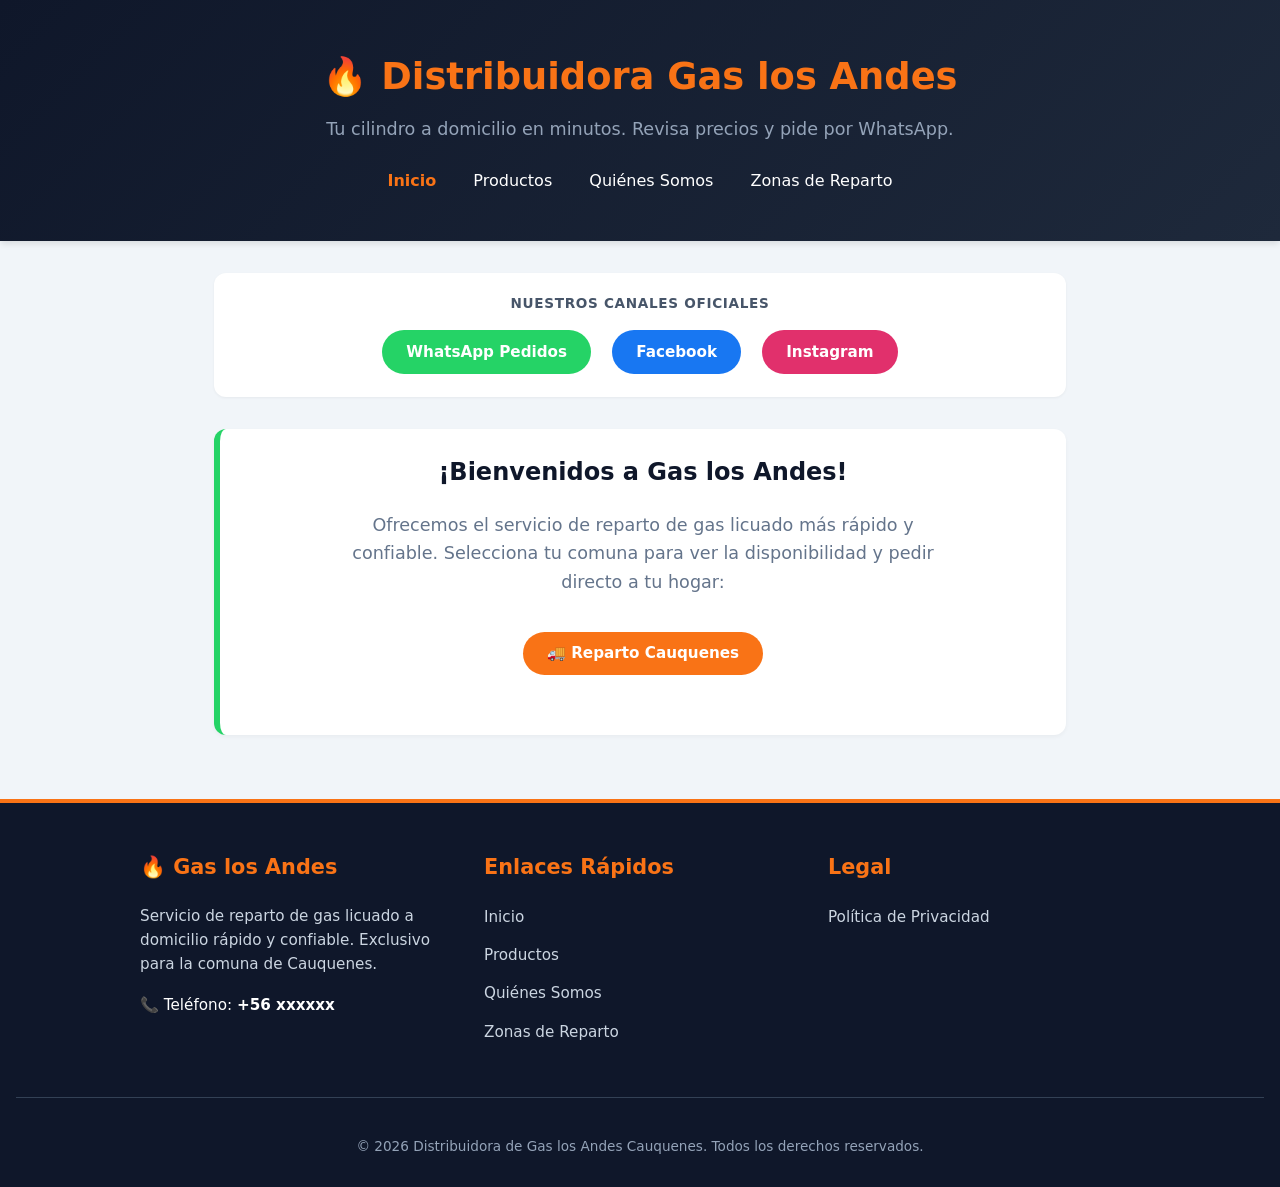
==== index.html @ 9a269de0 "Fix HTML encoding issues in index.html" ====
<!DOCTYPE html>
<html lang="es">
<head>
    <meta charset="UTF-8">
    <meta name="google-site-verification" content="sRSYCV41yhmLuT-MsqksweCs7_6CHi87_nhNmnl8I60" />
    <meta name="description" content="Gas Andes es el más importante de Cauquenes">
    <meta name="keywords" content="Gas Andes, Cauquenes">
    <meta name="viewport" content="width=device-width, initial-scale=1.0">
    <title>Gas los Andes - Inicio</title>
    <link rel="stylesheet" href="styles.css">
    <!-- 📍 AQUÍ VA EL CÓDIGO DE GOOGLE (DENTRO DEL HEAD) -->
    <script type="application/ld+json">
    {
      "@context": "https://schema.org",
      "@type": "GasStation",
      "name": "Distribuidora de Gas los Andes Cauquenes",
      "description": "Servicio de reparto de gas licuado a domicilio exclusivo para la comuna de Cauquenes.",
      "url": "https://tu-sitio-aqui.vercel.app", 
      "telephone": "+56xxxxxxx",
      "priceRange": "$$",
      "areaServed": {
        "@type": "AdministrativeArea",
        "name": "Cauquenes"
      }
    }
    </script>
</head>
<body>
    <header>
        <h1>🔥 Distribuidora Gas los Andes</h1>
        <p>Tu cilindro a domicilio en minutos. Revisa precios y pide por WhatsApp.</p>
        <nav class="main-nav">
            <a href="index.html" class="nav-link active">Inicio</a>
            <a href="productos.html" class="nav-link">Productos</a>
            <a href="nosotros.html" class="nav-link">Quiénes Somos</a>
            <a href="cauquenes.html" class="nav-link">Zonas de Reparto</a>
        </nav>
    </header>

    <div class="container">
        <div class="social-bar">
            <p>Nuestros Canales Oficiales</p>
            <div class="social-links">
                <a href="#" target="_blank" class="social-btn btn-ws" id="mainWhatsapp">WhatsApp Pedidos</a>
                <a href="https://facebook.com/tu_pagina_gas" target="_blank" class="social-btn btn-fb">Facebook</a>
                <a href="https://instagram.com/tu_perfil_gas" target="_blank" class="social-btn btn-ig">Instagram</a>
            </div>
        </div>
        
        <div class="product-card clearfix" style="text-align: center; border-left: 6px solid #25d366;">
            <h2 style="color: #0f172a; margin-top: 0;">¡Bienvenidos a Gas los Andes!</h2>
            <p style="color: #64748b; font-size: 1.1rem; max-width: 600px; margin: 1rem auto;">
                Ofrecemos el servicio de reparto de gas licuado más rápido y confiable. 
                Selecciona tu comuna para ver la disponibilidad y pedir directo a tu hogar:
            </p>
            
            <div style="margin: 2rem 0;">
                <a href="cauquenes.html" class="social-btn" style="background-color: #f97316; text-decoration: none;">🚚 Reparto Cauquenes</a>
            </div>
        </div>
    </div>

    <script src="script.js"></script>

    <footer class="site-footer">
        <div class="footer-container">
            
            <!-- Columna 1: Información de la Empresa -->
            <div class="footer-column">
                <h3>🔥 Gas los Andes</h3>
                <p>Servicio de reparto de gas licuado a domicilio rápido y confiable. Exclusivo para la comuna de Cauquenes.</p>
                <p class="footer-phone">📞 Teléfono: <strong>+56 xxxxxx</strong></p>
            </div>

            <!-- Columna 2: Navegación -->
            <div class="footer-column">
                <h3>Enlaces Rápidos</h3>
                <ul>
                    <li><a href="index.html">Inicio</a></li>
                    <li><a href="productos.html">Productos</a></li>
                    <li><a href="nosotros.html">Quiénes Somos</a></li>
                    <li><a href="cauquenes.html">Zonas de Reparto</a></li>
                </ul>
            </div>

            <!-- Columna 3: Legal -->
            <div class="footer-column">
                <h3>Legal</h3>
                <ul>
                    <li><a href="privacidad.html">Política de Privacidad</a></li>
                </ul>
            </div>

        </div>

        <!-- Barra inferior de derechos -->
        <div class="footer-bottom">
            <p>&copy; 2026 Distribuidora de Gas los Andes Cauquenes. Todos los derechos reservados.</p>
        </div>
    </footer>
</body>
</html>
---- styles.css ----
/* ==========================================================================
   1. RESET BÁSICO Y CONFIGURACIÓN GLOBAL
   ========================================================================== */
*, *::before, *::after {
    box-shadow: none;
    box-sizing: border-box;
}

body {
    font-family: 'Segoe UI', system-ui, -apple-system, sans-serif;
    margin: 0;
    padding: 0;
    background-color: #f1f5f9;
    color: #334155;
    line-height: 1.6;
}

/* ==========================================================================
   2. ESTRUCTURA Y CONTENEDORES
   ========================================================================== */
.container,
.section-container,
.container-privacy {
    margin-right: auto;
    margin-left: auto;
    padding: 0 1.5rem;
}

.container { max-width: 900px; margin-top: 2rem; margin-bottom: 2rem; }
.section-container { max-width: 800px; padding: 1rem; }
.container-privacy { max-width: 800px; margin-top: 2rem; margin-bottom: 2rem; padding: 0 1rem; }

/* ==========================================================================
   3. CABECERA (HEADER) Y NAVEGACIÓN
   ========================================================================== */
header,
.site-header {
    background: linear-gradient(135deg, #0f172a, #1e293b);
    color: #ffffff;
    text-align: center;
    box-shadow: 0 4px 6px -1px rgba(0, 0, 0, 0.1);
}

header { padding: 3rem 1rem; }
.site-header { padding: 2rem 1rem; }

header h1,
.site-header h1 {
    margin: 0;
    color: #f97316; /* Naranja corporativo */
}

header h1 { font-size: 2.3rem; }
.site-header h1 { font-size: 2rem; }

header p {
    margin: 0.5rem 0 0 0;
    color: #94a3b8;
    font-size: 1.1rem;
}

/* Menús de Navegación Unificados */
.main-nav,
.site-nav {
    margin-top: 1.5rem;
    text-align: center;
}

.main-nav { color: #ffffff; }

.nav-link,
.site-nav a {
    color: #ffffff;
    margin: 0 1rem;
    text-decoration: none;
    display: inline-block;
    vertical-align: middle;
    transition: color 0.2s ease;
}

.nav-link:hover,
.nav-link.active,
.site-nav a:hover {
    color: #f97316;
}

.nav-link.active {
    font-weight: bold;
}

/* ==========================================================================
   4. COMPONENTES DE REDES SOCIALES
   ========================================================================== */
.social-bar {
    background-color: #ffffff;
    padding: 1.2rem;
    border-radius: 12px;
    box-shadow: 0 1px 3px rgba(0, 0, 0, 0.05);
    margin-bottom: 2rem;
    text-align: center;
}

.social-bar p {
    margin: 0 0 0.75rem 0;
    font-weight: 700;
    color: #475569;
    font-size: 0.85rem;
    text-transform: uppercase;
    letter-spacing: 0.05em;
}

.social-btn {
    display: inline-block;
    margin: 0.25rem 0.5rem;
    padding: 0.6rem 1.5rem;
    border-radius: 30px;
    color: #ffffff;
    text-decoration: none;
    font-size: 0.95rem;
    font-weight: 600;
    transition: transform 0.2s;
}

.social-btn:hover {
    transform: translateY(-2px);
}

.btn-ws { background-color: #25d366; }
.btn-fb { background-color: #1877f2; }
.btn-ig { background-color: #e1306c; }

/* ==========================================================================
   5. CONTROLES Y BUSCADOR
   ========================================================================== */
.controls-section {
    background-color: #ffffff;
    padding: 1rem;
    border-radius: 12px;
    margin-bottom: 1.5rem;
    box-shadow: 0 1px 3px rgba(0, 0, 0, 0.05);
}

.search-box {
    width: 100%;
    padding: 0.8rem 1rem;
    border: 1px solid #cbd5e1;
    border-radius: 8px;
    font-size: 1rem;
    outline: none;
}

.search-box:focus {
    border-color: #f97316;
    box-shadow: 0 0 0 2px rgba(249, 115, 22, 0.2);
}

/* ==========================================================================
   6. TARJETAS DE PRODUCTO / PROMOCIONES
   ========================================================================== */
.product-card,
.promo-card,
.privacy-card {
    background-color: #ffffff;
    border-radius: 12px;
    padding: 1.5rem;
    margin-bottom: 1.5rem;
    border-left: 6px solid #f97316;
    box-shadow: 0 2px 4px rgba(0, 0, 0, 0.04);
}

.product-img {
    width: 100px;
    height: 100px;
    object-fit: contain;
    float: left;
    margin-right: 1.5rem;
    background-color: #f8fafc;
    border-radius: 8px;
    padding: 6px;
    border: 1px solid #e2e8f0;
}

.product-header {
    margin: 0 0 0.25rem 0;
    font-size: 1.4rem;
    color: #0f172a;
}

.product-desc {
    margin: 0 0 1rem 0;
    color: #64748b;
    font-size: 0.95rem;
}

.product-footer {
    margin-top: 1rem;
    border-top: 1px solid #f1f5f9;
    padding-top: 0.75rem;
}

.product-price {
    font-size: 1.5rem;
    font-weight: 700;
    color: #0f172a;
    display: inline-block;
    margin-top: 0.25rem;
}

.btn-buy {
    display: inline-block;
    background-color: #25d366;
    color: white;
    text-decoration: none;
    padding: 0.6rem 1.4rem;
    border-radius: 8px;
    font-weight: 700;
    box-shadow: 0 2px 4px rgba(37, 211, 102, 0.2);
}

.btn-buy:hover {
    background-color: #22c55e;
}

.clearfix::after {
    content: "";
    clear: both;
    display: table;
}

/* ==========================================================================
   7. PÁGINA DE COBERTURA (ZONAS DE REPARTO)
   ========================================================================== */
.promo-card {
    text-align: center;
    padding: 2rem;
    margin-bottom: 2rem;
    border-radius: 8px;
    box-shadow: 0 4px 6px rgba(0, 0, 0, 0.05);
}

.promo-card h2,
.zone-card h3,
.benefits-panel h3,
.cta-section h2,
.privacy-card h2,
.privacy-body h3 {
    color: #0f172a;
    margin-top: 0;
}

.promo-card p,
.zone-card p,
.cta-section p,
.privacy-intro {
    color: #64748b;
}

.promo-card p {
    font-size: 1.1rem;
    line-height: 1.6;
}

/* Rejilla de Zonas */
.zones-grid {
    display: grid;
    grid-template-columns: repeat(auto-fit, minmax(280px, 1fr));
    gap: 1.5rem;
    margin-bottom: 2rem;
}

.zone-card {
    background: #ffffff;
    padding: 1.5rem;
    border-radius: 8px;
    box-shadow: 0 2px 4px rgba(0, 0, 0, 0.05);
}

.zone-card p {
    font-size: 0.95rem;
}

.zone-urban { border-top: 4px solid #f97316; }
.zone-rural { border-top: 4px solid #25d366; }

.zone-list {
    color: #334155;
    padding-left: 1.2rem;
    font-size: 0.95rem;
    line-height: 1.6;
}

/* Badges / Etiquetas */
.badge {
    display: inline-block;
    padding: 0.25rem 0.5rem;
    border-radius: 4px;
    font-size: 0.85rem;
    font-weight: bold;
    margin-top: 0.5rem;
}

.badge-gray { background: #e2e8f0; color: #0f172a; }
.badge-green { background: #e8f5e9; color: #2e7d32; }

/* Panel de Beneficios y CTA */
.benefits-panel {
    background: #f8fafc;
    padding: 1.5rem;
    border-radius: 8px;
    margin-bottom: 2rem;
    text-align: center;
}

.benefits-box {
    display: flex;
    flex-wrap: wrap;
    justify-content: space-around;
    gap: 1rem;
    margin-top: 1rem;
}

.benefit-item h4 { margin: 0; color: #f97316; }
.benefit-item p { margin: 5px 0 0 0; font-size: 0.9rem; color: #64748b; }

.cta-section { text-align: center; margin: 3rem 0; }
.cta-section h2 { margin-bottom: 0.5rem; }
.cta-section p { margin-bottom: 1.5rem; }

.wsp-cta-btn {
    background-color: #25d366;
    color: white;
    text-decoration: none;
    padding: 1rem 2rem;
    font-size: 1.2rem;
    font-weight: bold;
    border-radius: 50px;
    display: inline-block;
    box-shadow: 0 4px 10px rgba(37, 211, 102, 0.3);
    transition: transform 0.2s, background-color 0.2s;
}

.wsp-cta-btn:hover {
    transform: scale(1.03);
    background-color: #20ba5a;
}

/* ==========================================================================
   8. PÁGINA DE PRIVACIDAD
   ========================================================================== */
.privacy-card { border-radius: 8px; box-shadow: 0 4px 6px -1px rgba(0,0,0,0.1); padding: 2rem; }
.privacy-card h2 { font-size: 1.8rem; }
.privacy-intro { line-height: 1.6; margin-bottom: 2rem; }
.privacy-divider { border: 0; border-top: 1px solid #e2e8f0; margin: 2rem 0; }
.privacy-body { color: #334155; line-height: 1.7; }
.privacy-body h3 { margin-top: 1.5rem; font-size: 1.3rem; }
.privacy-body ul { padding-left: 1.5rem; margin-bottom: 1.5rem; }
.privacy-body li { margin-bottom: 0.5rem; }
.privacy-footer { color: #94a3b8; font-size: 0.85rem; margin-top: 3rem; border-top: 1px solid #e2e8f0; padding-top: 1rem; }

/* ==========================================================================
   9. PANEL DE ADMINISTRACIÓN
   ========================================================================== */
.admin-section {
    background-color: #0f172a;
    color: #f8fafc;
    padding: 2rem;
    border-radius: 12px;
    margin-top: 4rem;
    box-shadow: 0 10px 15px -3px rgba(0, 0, 0, 0.2);
}

.admin-section h2 { margin-top: 0; color: #f97316; font-size: 1.5rem; }
.form-group { margin-bottom: 1.25rem; }
.form-group label { display: block; margin-bottom: 0.4rem; color: #94a3b8; font-size: 0.9rem; }

.form-control,
textarea {
    width: 100%;
    border-radius: 6px;
    border: 1px solid #334155;
    background-color: #1e293b;
    color: #f8fafc;
    font-size: 1rem;
}

.form-control { padding: 0.75rem; }

textarea {
    font-family: monospace;
    color: #38bdf8;
    height: 150px;
    padding: 1rem;
    resize: vertical;
}

.btn-admin {
    background-color: #f97316;
    color: white;
    border: none;
    padding: 0.75rem 1.5rem;
    font-weight: 600;
    border-radius: 6px;
    cursor: pointer;
    margin-right: 0.5rem;
    margin-bottom: 0.5rem;
}

.btn-admin:hover { background-color: #ea580c; }
.btn-secondary { background-color: #475569; }
.btn-secondary:hover { background-color: #334155; }

/* ==========================================================================
   10. PIE DE PÁGINA (FOOTER)
   ========================================================================== */
.site-footer {
    background-color: #0f172a;
    color: #ffffff;
    padding: 3rem 1rem 1rem 1rem;
    margin-top: 4rem;
    border-top: 4px solid #f97316;
}

.footer-container {
    display: flex;
    justify-content: space-between;
    flex-wrap: wrap;
    max-width: 1000px;
    margin: 0 auto;
    gap: 2rem;
}

.footer-column { flex: 1; min-width: 250px; }
.footer-column h3 { color: #f97316; margin-top: 0; margin-bottom: 1.2rem; font-size: 1.3rem; }
.footer-column p { color: #cbd5e1; font-size: 0.95rem; }
.footer-phone { margin-top: 1rem; color: #ffffff !important; }
.footer-column ul { list-style: none; padding: 0; margin: 0; }
.footer-column ul li { margin-bottom: 0.8rem; }

.footer-column ul li a {
    color: #cbd5e1;
    text-decoration: none;
    transition: color 0.2s ease;
    font-size: 0.95rem;
}

.footer-column ul li a:hover { color: #f97316; }
.footer-bottom { text-align: center; border-top: 1px solid #334155; margin-top: 2.5rem; padding-top: 1.5rem; font-size: 0.85rem; color: #94a3b8; }

/* ==========================================================================
   11. MEDIA QUERIES (RESPONSIVE DESIGN)
   ========================================================================== */
@media (max-width: 600px) {
    .footer-container {
        flex-direction: column;
        text-align: center;
    }
    .product-img {
        float: none;
        margin: 0 auto 1rem auto;
        display: block;
    }
    .btn-buy,
    .product-price {
        display: block;
        text-align: center;
    }
    .btn-buy {
        float: none;
        margin-top: 1rem;
    }
}
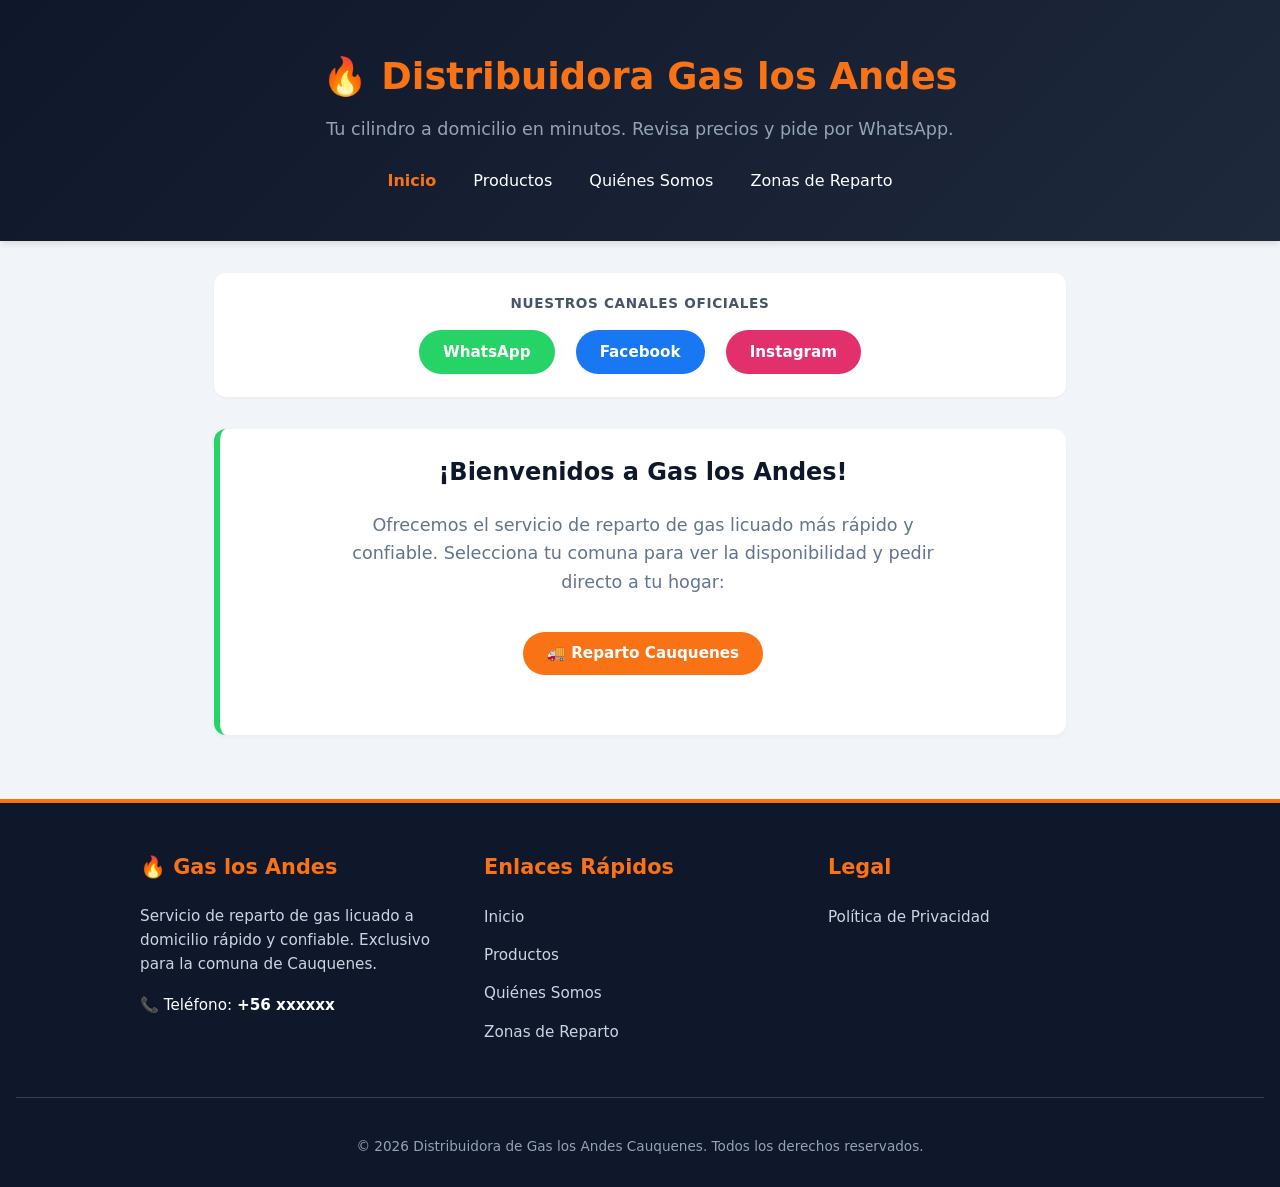
==== commit c6720842: "Fix HTML formatting and structure" ====
--- a/index.html
+++ b/index.html
@@ -41,7 +41,7 @@
         <div class="social-bar">
             <p>Nuestros Canales Oficiales</p>
             <div class="social-links">
-                <a href="#" target="_blank" class="social-btn btn-ws" id="mainWhatsapp">WhatsApp Pedidos</a>
+                <a href="#" target="_blank" class="social-btn btn-ws" id="mainWhatsapp">WhatsApp</a>
                 <a href="https://facebook.com/tu_pagina_gas" target="_blank" class="social-btn btn-fb">Facebook</a>
                 <a href="https://instagram.com/tu_perfil_gas" target="_blank" class="social-btn btn-ig">Instagram</a>
             </div>
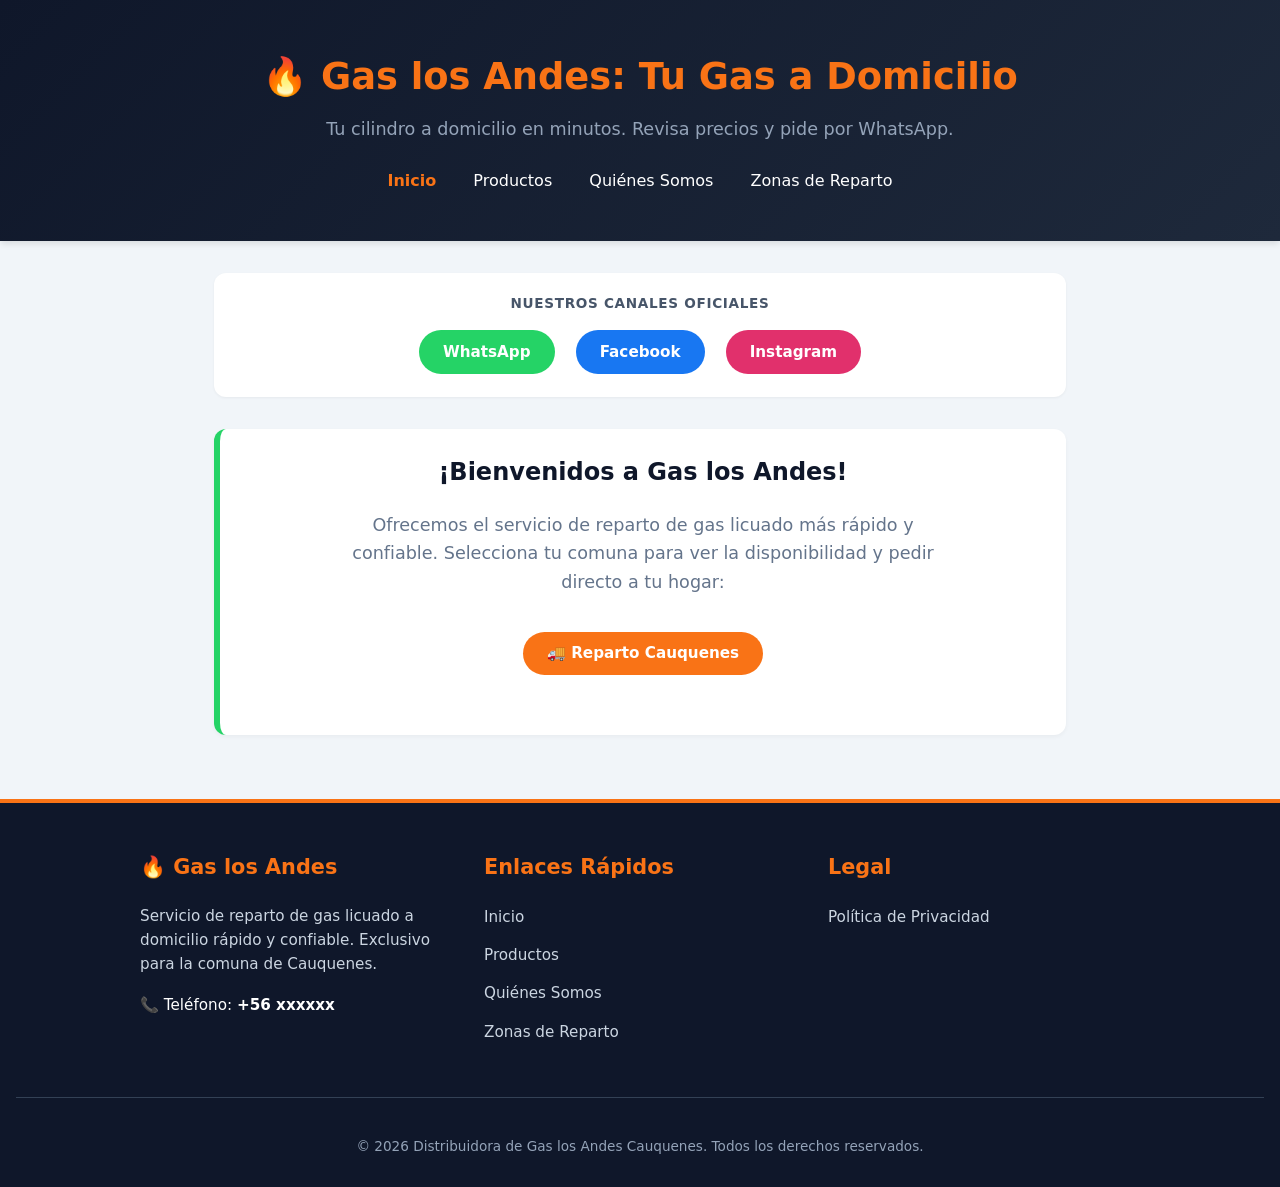
==== commit 3507c861: "Modify index.html title and description Updated the description and title in the HTML file." ====
--- a/index.html
+++ b/index.html
@@ -3,10 +3,10 @@
 <head>
     <meta charset="UTF-8">
     <meta name="google-site-verification" content="sRSYCV41yhmLuT-MsqksweCs7_6CHi87_nhNmnl8I60" />
-    <meta name="description" content="Gas Andes es el más importante de Cauquenes">
-    <meta name="keywords" content="Gas Andes, Cauquenes">
+    <meta name="description" content="Te quedaste sin gas? En gas los Andes">
+    <meta name="keywords" content="Gas Express">
     <meta name="viewport" content="width=device-width, initial-scale=1.0">
-    <title>Gas los Andes - Inicio</title>
+    <title>Gas a Domicilio Cauquenes/ Gas los Andes</title>
     <link rel="stylesheet" href="styles.css">
     <!-- 📍 AQUÍ VA EL CÓDIGO DE GOOGLE (DENTRO DEL HEAD) -->
     <script type="application/ld+json">
@@ -27,7 +27,7 @@
 </head>
 <body>
     <header>
-        <h1>🔥 Distribuidora Gas los Andes</h1>
+        <h1>🔥 Gas los Andes: Tu Gas a Domicilio</h1>
         <p>Tu cilindro a domicilio en minutos. Revisa precios y pide por WhatsApp.</p>
         <nav class="main-nav">
             <a href="index.html" class="nav-link active">Inicio</a>
